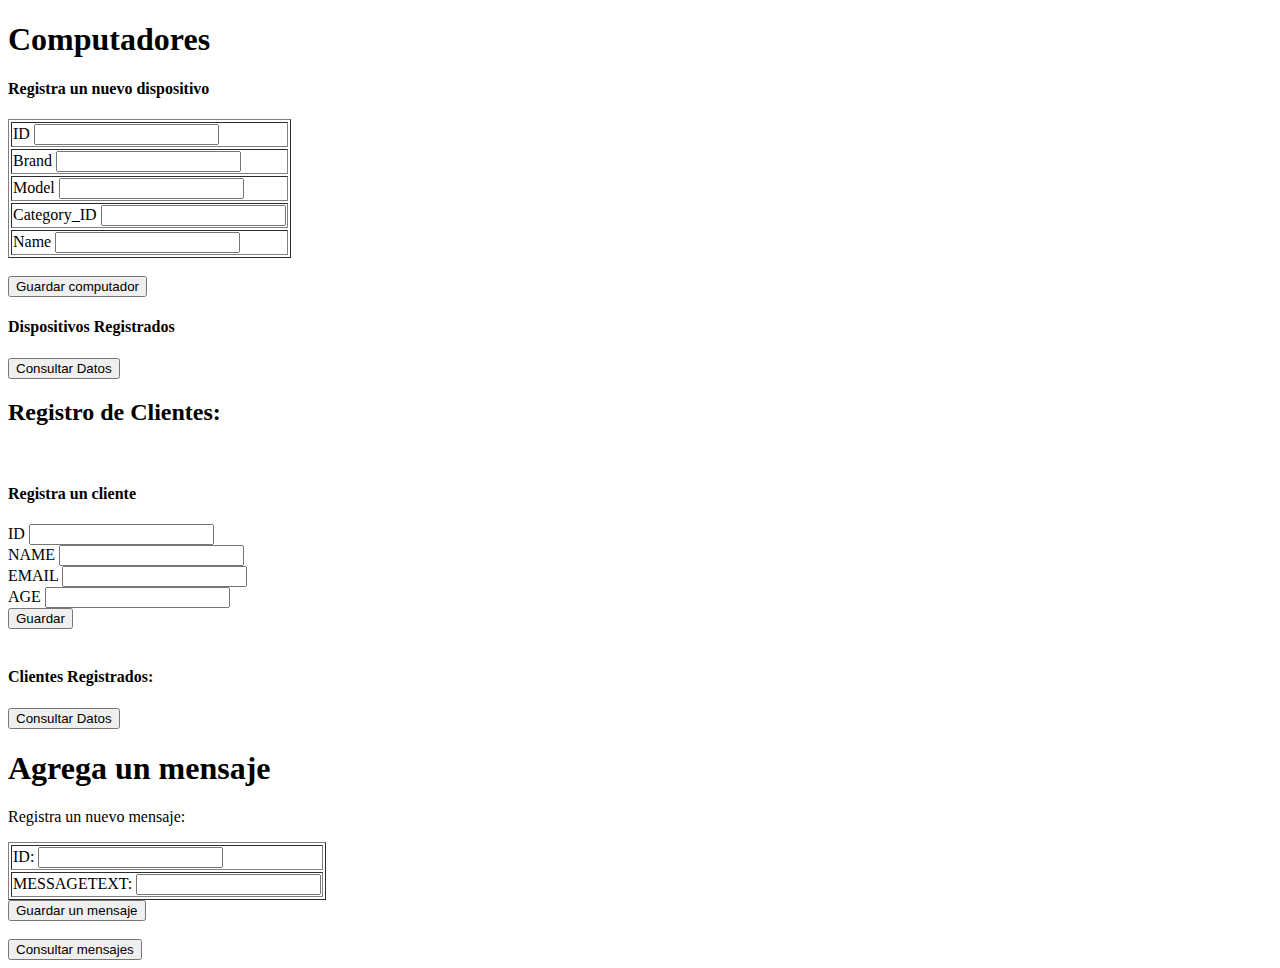
==== index.html @ 463b12c2 "Merge con rama rolandob" ====
<!DOCTYPE html>
<html lang="es">

<head>
  <meta charset="UTF-8">
  <meta http-equiv="X-UA-Compatible" content="IE=edge">
  <meta name="viewport" content="width=device-width, initial-scale=1.0">
  <script type="text/javascript" src="https://code.jquery.com/jquery-3.6.0.min.js"></script>
  <script type="text/javascript" src="JS/message/consultarMessage.js"></script>
  <script type="text/javascript" src="JS/message/guardarMessage.js"></script>
  <script type="text/javascript" src="JS/message/eliminarMessage.js"></script>
  <script type="text/javascript" src="JS/computer/consultarComputador.js"></script>
  <script type="text/javascript" src="JS/computer/guardarComputador.js"></script>
  <script type="text/javascript" src="JS/computer/eliminarComputador.js"></script>
  <script type="text/javascript" src="JS/client/consultar.js"></script>
  <script type="text/javascript" src="JS/client/guardar.js"></script>
  <script type="text/javascript" src="JS/client/eliminar.js"></script>
  <title>Reto 2 Misión TIC USA</title>
</head>

<body>
  <div id="form-computer">
    <h1>Computadores</h1>

        <h4>Registra un nuevo dispositivo</h4>
        <table border="1">

            <tr>
                <td>
                ID <input type="number" id="id_com"/><br/>
                </td>
            </tr>
            <tr>
                <td>
                Brand <input type="text" id="brand_com"/><br/>
                </td>
            </tr>
            <tr>
                <td>
                Model <input type="number" id="model_com"/><br/>
                </td>
            </tr>
            <tr>
                <td>
                Category_ID <input type="number" id="category_id"/><br/>
                </td>
            </tr>
            <tr>
                <td>
                Name <input type="text" id="name_com"/><br/>
                </td>
            </tr>
        </table>  
        <br>
        <button onclick="guardar()">Guardar computador</button>

        <h4>Dispositivos Registrados</h4> 
        <button onclick="consultar()">Consultar Datos</button>

        <div id="tabla"> </div>
  </div>

  <div id="form-client">
    <h2>Registro de Clientes:</h2>
    <br>
    <h4>Registra un cliente</h4>
    ID <input type="number" id="id-client"> <br/>
    NAME <input type="text" id="name-client"> <br/>
    EMAIL <input type="text" id="email-client"> <br/>
    AGE <input type="number" id="age-client"> <br/>
    <button onclick="guardarCliente()">Guardar</button>
    <br>
    <br>

    <h4>Clientes Registrados:</h4>
    <button onclick="consultarClientes()">Consultar Datos</button>
    <div id="tabla"></div>

  </div>

  <div id="form-message">
    <h1>Agrega un mensaje</h1>
    <p>
        Registra un nuevo mensaje:
    </p>
    <table border="1">
        <tr>
            <td>
                <label>ID: </label>
                <input id="id" type="text"/>
            </td>
        </tr>
        <tr>
            <td>
                <label>MESSAGETEXT: </label>
                <input id="messagetext" type="text"/>
            </td>
        </tr>
    </table>  
    <button onclick="guardarMensaje()">Guardar un mensaje</button>
    <br>
    <br>
    <button onclick = "consultarMessage()">Consultar mensajes</button>
    <div id="tablaMessage">
    </div>
  </div>

</body>

</html>
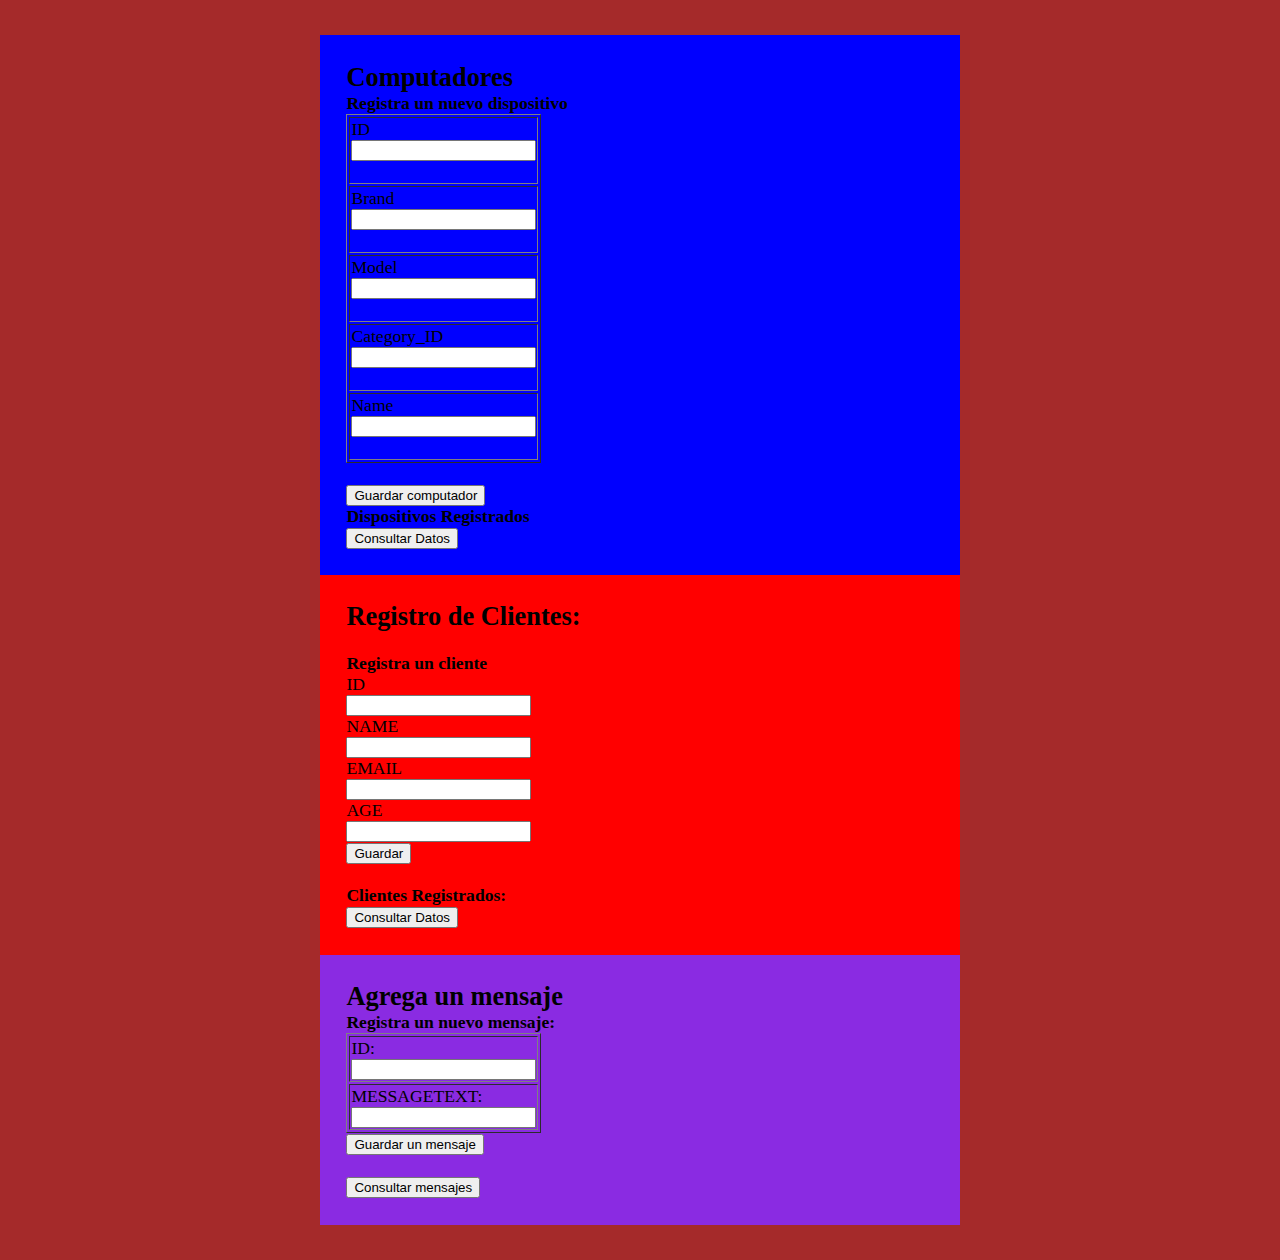
==== commit ce98538a: "Alineados elementos de la UI" ====
--- a/index.html
+++ b/index.html
@@ -15,96 +15,96 @@
   <script type="text/javascript" src="JS/client/consultar.js"></script>
   <script type="text/javascript" src="JS/client/guardar.js"></script>
   <script type="text/javascript" src="JS/client/eliminar.js"></script>
+  <link rel="stylesheet" href="CSS/style.css">
   <title>Reto 2 Misión TIC USA</title>
 </head>
 
 <body>
-  <div id="form-computer">
-    <h1>Computadores</h1>
-
+  <div class="container">
+    <div id="form-computer" class="container__div">
+      <h2>Computadores</h2>
         <h4>Registra un nuevo dispositivo</h4>
         <table border="1">
-
-            <tr>
-                <td>
-                ID <input type="number" id="id_com"/><br/>
-                </td>
-            </tr>
-            <tr>
-                <td>
-                Brand <input type="text" id="brand_com"/><br/>
-                </td>
-            </tr>
-            <tr>
-                <td>
-                Model <input type="number" id="model_com"/><br/>
-                </td>
-            </tr>
-            <tr>
-                <td>
-                Category_ID <input type="number" id="category_id"/><br/>
-                </td>
-            </tr>
-            <tr>
-                <td>
-                Name <input type="text" id="name_com"/><br/>
-                </td>
-            </tr>
+          <tr>
+            <td>
+              ID <input type="number" id="id_com"/><br/>
+            </td>
+          </tr>
+          <tr>
+            <td>
+              Brand <input type="text" id="brand_com"/><br/>
+            </td>
+          </tr>
+          <tr>
+            <td>
+              Model <input type="number" id="model_com"/><br/>
+            </td>
+          </tr>
+          <tr>
+            <td>
+              Category_ID <input type="number" id="category_id"/><br/>
+            </td>
+          </tr>
+          <tr>
+            <td>
+              Name <input type="text" id="name_com"/><br/>
+            </td>
+          </tr>
         </table>  
         <br>
         <button onclick="guardar()">Guardar computador</button>
-
-        <h4>Dispositivos Registrados</h4> 
-        <button onclick="consultar()">Consultar Datos</button>
-
-        <div id="tabla"> </div>
-  </div>
-
-  <div id="form-client">
-    <h2>Registro de Clientes:</h2>
-    <br>
-    <h4>Registra un cliente</h4>
-    ID <input type="number" id="id-client"> <br/>
-    NAME <input type="text" id="name-client"> <br/>
-    EMAIL <input type="text" id="email-client"> <br/>
-    AGE <input type="number" id="age-client"> <br/>
-    <button onclick="guardarCliente()">Guardar</button>
-    <br>
-    <br>
-
-    <h4>Clientes Registrados:</h4>
-    <button onclick="consultarClientes()">Consultar Datos</button>
-    <div id="tabla"></div>
-
-  </div>
-
-  <div id="form-message">
-    <h1>Agrega un mensaje</h1>
-    <p>
-        Registra un nuevo mensaje:
-    </p>
-    <table border="1">
-        <tr>
-            <td>
-                <label>ID: </label>
-                <input id="id" type="text"/>
-            </td>
-        </tr>
-        <tr>
-            <td>
-                <label>MESSAGETEXT: </label>
-                <input id="messagetext" type="text"/>
-            </td>
-        </tr>
-    </table>  
-    <button onclick="guardarMensaje()">Guardar un mensaje</button>
-    <br>
-    <br>
-    <button onclick = "consultarMessage()">Consultar mensajes</button>
-    <div id="tablaMessage">
+      <h4>Dispositivos Registrados</h4> 
+      <button onclick="consultarComputer()">Consultar Datos</button>
+      <div id="tabla-computer"></div>
+    </div>
+  
+    <div id="form-client" class="container__div">
+      <h2>Registro de Clientes:</h2>
+      <br>
+      <h4>Registra un cliente</h4>
+      <label for="id-client">ID</label>
+      <input type="number" id="id-client">
+      <label for="name-client">NAME</label>
+      <input type="text" id="name-client">
+      <label for="email-client">EMAIL</label>
+      <input type="text" id="email-client">
+      <label for="age-client">AGE</label>
+      <input type="number" id="age-client">
+      <button onclick="guardarCliente()">Guardar</button>
+      <br>
+      <br>
+  
+      <h4>Clientes Registrados:</h4>
+      <button onclick="consultarClient()">Consultar Datos</button>
+      <div id="tabla-client"></div>
+    </div>
+  
+    <div id="form-message" class="container__div">
+      <h2>Agrega un mensaje</h2>
+      <h4>
+          Registra un nuevo mensaje:
+      </h4>
+      <table border="1">
+          <tr>
+              <td>
+                  <label>ID: </label>
+                  <input id="id" type="text"/>
+              </td>
+          </tr>
+          <tr>
+              <td>
+                  <label>MESSAGETEXT: </label>
+                  <input id="messagetext" type="text"/>
+              </td>
+          </tr>
+      </table>  
+      <button onclick="guardarMensaje()">Guardar un mensaje</button>
+      <br>
+      <br>
+      <button onclick = "consultarMessage()">Consultar mensajes</button>
+      <div id="tabla-message"></div>
     </div>
   </div>
-
 </body>
 
 </html>--- a/CSS/style.css
+++ b/CSS/style.css
@@ -0,0 +1,59 @@
+:root {
+  box-sizing: border-box;
+  font-size: calc(1vw + 0.3em);
+}
+
+*,
+::before,
+::after {
+  box-sizing: border-box;
+}
+
+body {
+  margin: 0;
+  background-color: #dbf6d9;
+}
+
+label {
+  display: block;
+}
+
+input {
+  display: block;
+}
+
+h2 {
+  margin: 0;
+}
+
+h4 {
+  margin: 0;
+}
+
+.container {
+  background-color: brown;
+  padding: 2em;
+  display: flex;
+  justify-content: center;
+  flex-direction: column;
+}
+
+.container__div {
+  align-self: center;
+  width: 50vw;
+  height: auto;
+  justify-content: center;
+  padding: 1.5em;
+}
+
+#form-computer {
+  background-color: blue;
+}
+
+#form-client {
+  background-color: red;
+}
+
+#form-message {
+  background-color: blueviolet;
+}
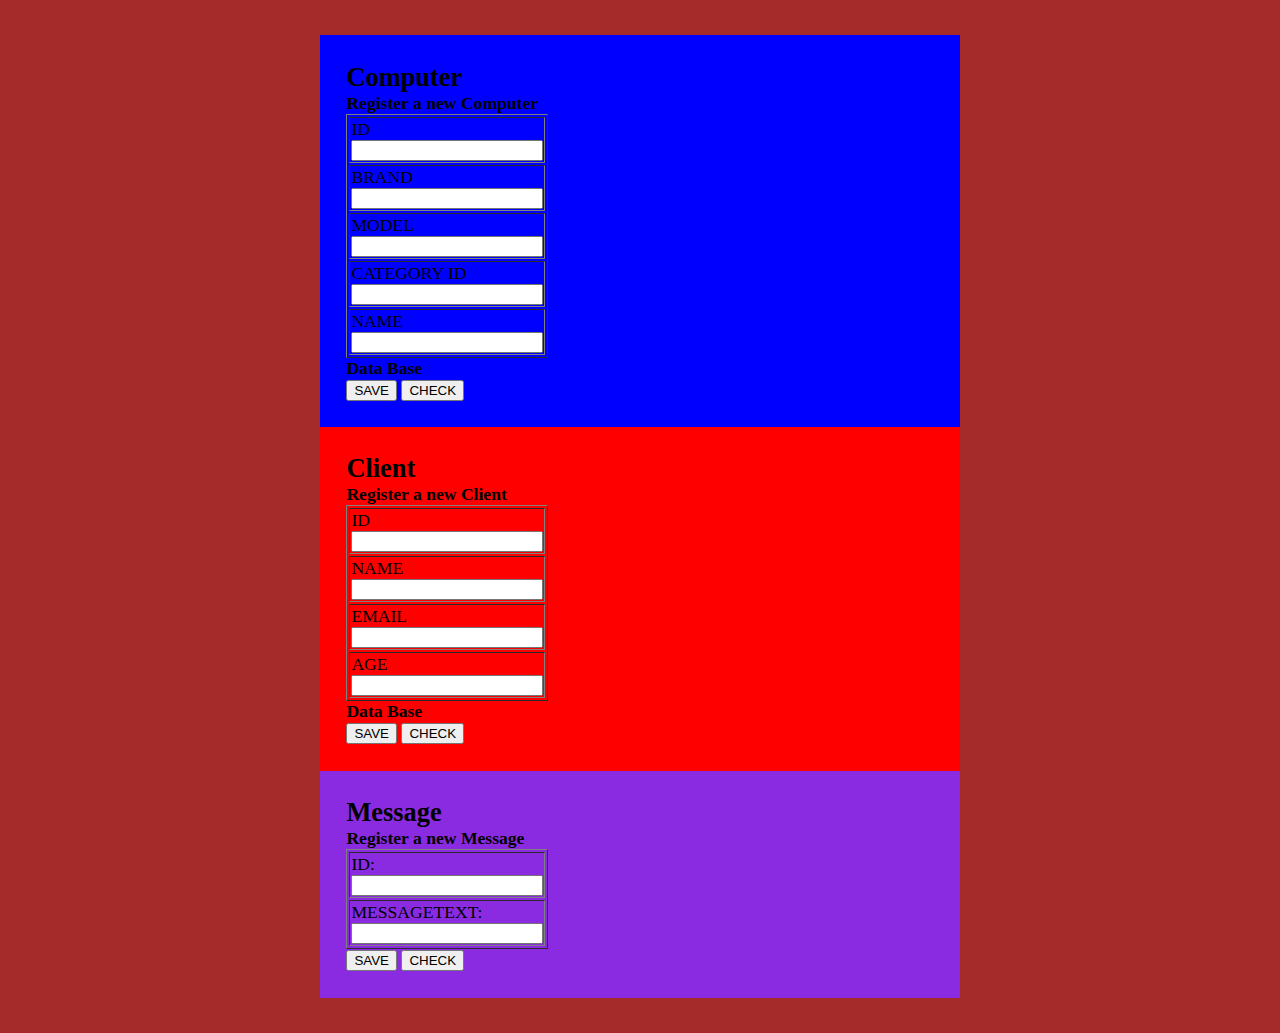
==== commit d04f8168: "Arregladas tablas y orden de los botones" ====
--- a/index.html
+++ b/index.html
@@ -1,5 +1,5 @@
 <!DOCTYPE html>
-<html lang="es">
+<html lang="en">
 
 <head>
   <meta charset="UTF-8">
@@ -22,86 +22,100 @@
 <body>
   <div class="container">
     <div id="form-computer" class="container__div">
-      <h2>Computadores</h2>
-        <h4>Registra un nuevo dispositivo</h4>
-        <table border="1">
-          <tr>
-            <td>
-              ID <input type="number" id="id_com"/><br/>
-            </td>
-          </tr>
-          <tr>
-            <td>
-              Brand <input type="text" id="brand_com"/><br/>
-            </td>
-          </tr>
-          <tr>
-            <td>
-              Model <input type="number" id="model_com"/><br/>
-            </td>
-          </tr>
-          <tr>
-            <td>
-              Category_ID <input type="number" id="category_id"/><br/>
-            </td>
-          </tr>
-          <tr>
-            <td>
-              Name <input type="text" id="name_com"/><br/>
-            </td>
-          </tr>
-        </table>  
-        <br>
-        <button onclick="guardar()">Guardar computador</button>
-      <h4>Dispositivos Registrados</h4> 
-      <button onclick="consultarComputer()">Consultar Datos</button>
+      <h2>Computer</h2>
+      <h4>Register a new Computer</h4>
+      <table border="1">
+        <tr>
+          <td>
+            <label for="id_com">ID</label>
+            <input type="number" id="id_com"/>
+          </td>
+        </tr>
+        <tr>
+          <td>
+            <label for="brand_com">BRAND</label>
+            <input type="text" id="brand_com"/>
+          </td>
+        </tr>
+        <tr>
+          <td>
+            <label for="model_com">MODEL</label>
+            <input type="number" id="model_com"/>
+          </td>
+        </tr>
+        <tr>
+          <td>
+            <label for="category_id">CATEGORY ID</label>
+            <input type="number" id="category_id"/>
+          </td>
+        </tr>
+        <tr>
+          <td>
+            <label for="name_com">NAME</label>
+            <input type="text" id="name_com"/>
+          </td>
+        </tr>
+      </table>
+      <h4>Data Base</h4> 
+      <button onclick="guardar()">SAVE</button>
+      <button onclick="consultarComputer()">CHECK</button>
       <div id="tabla-computer"></div>
     </div>
   
     <div id="form-client" class="container__div">
-      <h2>Registro de Clientes:</h2>
-      <br>
-      <h4>Registra un cliente</h4>
-      <label for="id-client">ID</label>
-      <input type="number" id="id-client">
-      <label for="name-client">NAME</label>
-      <input type="text" id="name-client">
-      <label for="email-client">EMAIL</label>
-      <input type="text" id="email-client">
-      <label for="age-client">AGE</label>
-      <input type="number" id="age-client">
-      <button onclick="guardarCliente()">Guardar</button>
-      <br>
-      <br>
-  
-      <h4>Clientes Registrados:</h4>
-      <button onclick="consultarClient()">Consultar Datos</button>
+      <h2>Client</h2>
+      <h4>Register a new Client</h4>
+      <table border="1">
+        <tr>
+          <td>
+            <label for="id-client">ID</label>
+            <input type="number" id="id-client">
+          </td>
+        </tr>
+        <tr>
+          <td>
+            <label for="name-client">NAME</label>
+            <input type="text" id="name-client">
+          </td>
+        </tr>
+        <tr>
+          <td>
+            <label for="email-client">EMAIL</label>
+            <input type="text" id="email-client">
+          </td>
+        </tr>
+        <tr>
+          <td>
+            <label for="age-client">AGE</label>
+            <input type="number" id="age-client">
+          </td>
+        </tr>
+      </table>
+      <h4>Data Base</h4>
+      <button onclick="guardarCliente()">SAVE</button>
+      <button onclick="consultarClient()">CHECK</button>
       <div id="tabla-client"></div>
     </div>
   
     <div id="form-message" class="container__div">
-      <h2>Agrega un mensaje</h2>
-      <h4>
-          Registra un nuevo mensaje:
-      </h4>
+      <h2>Message</h2>
+      <h4>Register a new Message</h4>
       <table border="1">
-          <tr>
-              <td>
-                  <label>ID: </label>
-                  <input id="id" type="text"/>
-              </td>
-          </tr>
-          <tr>
-              <td>
-                  <label>MESSAGETEXT: </label>
-                  <input id="messagetext" type="text"/>
-              </td>
-          </tr>
+        <tr>
+          <td>
+            <label>ID: </label>
+            <input id="id" type="text"/>
+          </td>
+        </tr>
+        <tr>
+          <td>
+            <label>MESSAGETEXT: </label>
+            <input id="messagetext" type="text"/>
+          </td>
+        </tr>
       </table>  
-      <button onclick="guardarMensaje()">Guardar un mensaje</button>
-      <br>
-      <br>
-      <button onclick = "consultarMessage()">Consultar mensajes</button>
+      <button onclick="guardarMensaje()">SAVE</button>
+      <button onclick = "consultarMessage()">CHECK</button>
       <div id="tabla-message"></div>
     </div>
   </div>
--- a/CSS/style.css
+++ b/CSS/style.css
@@ -20,6 +20,7 @@
 
 input {
   display: block;
+  width: 15vw;
 }
 
 h2 {
@@ -28,6 +29,10 @@
 
 h4 {
   margin: 0;
+}
+
+table {
+  width: 15vw;
 }
 
 .container {
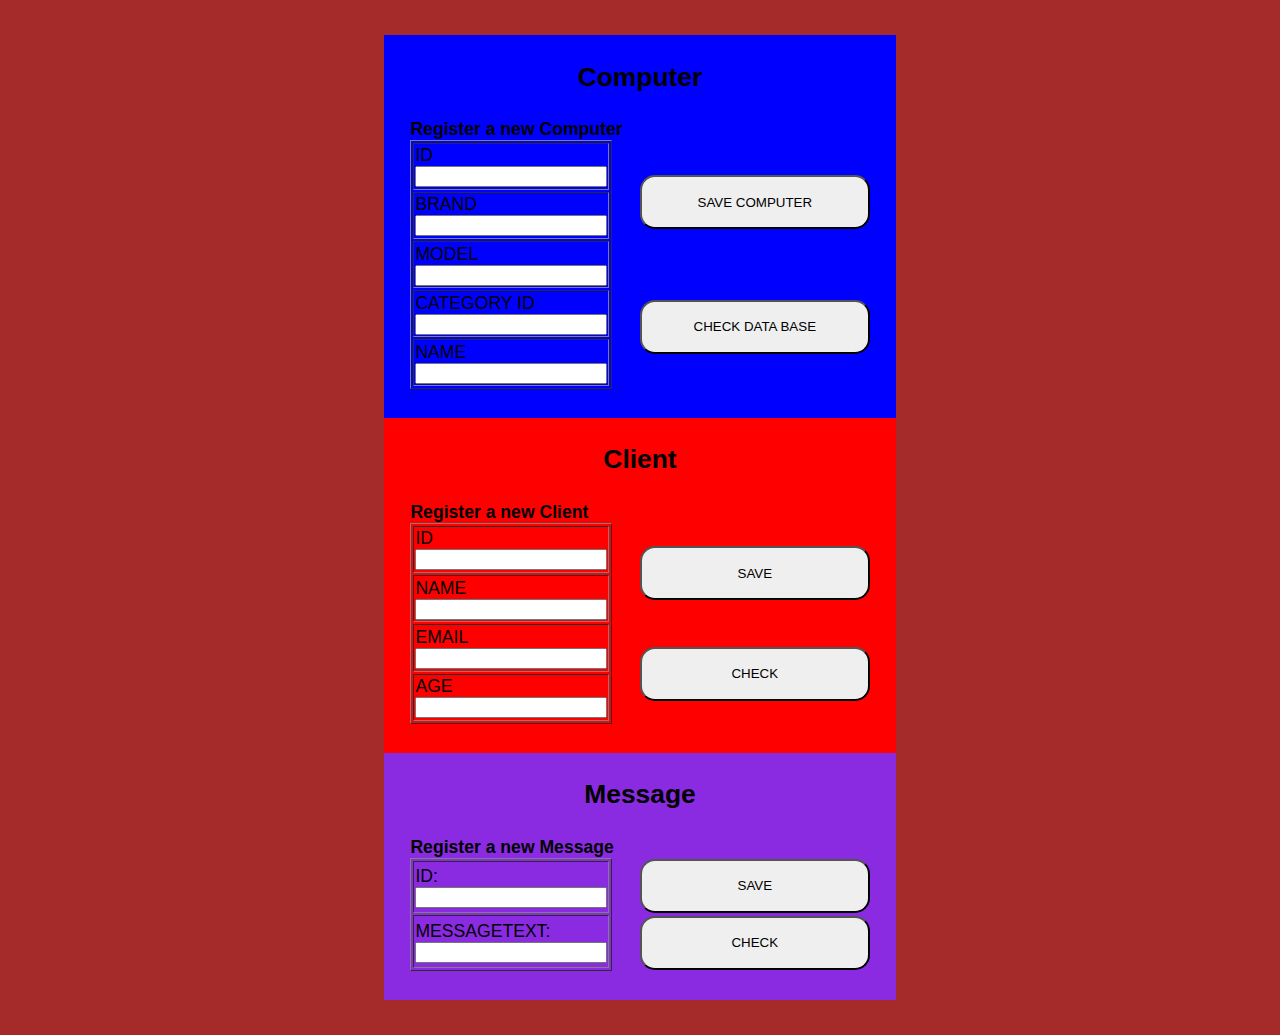
==== commit cdbfef80: "Elementos de los contenedores organizados en sus espacios" ====
--- a/index.html
+++ b/index.html
@@ -22,9 +22,9 @@
 <body>
   <div class="container">
     <div id="form-computer" class="container__div">
-      <h2>Computer</h2>
-      <h4>Register a new Computer</h4>
-      <table border="1">
+      <h2 class="container__div--title">Computer</h2>
+      <h4 class="container__div--subtitle">Register a new Computer</h4>
+      <table border="1" class="container__div--table">
         <tr>
           <td>
             <label for="id_com">ID</label>
@@ -56,16 +56,15 @@
           </td>
         </tr>
       </table>
-      <h4>Data Base</h4> 
-      <button onclick="guardar()">SAVE</button>
-      <button onclick="consultarComputer()">CHECK</button>
-      <div id="tabla-computer"></div>
+      <button onclick="guardar()" class="button__save">SAVE COMPUTER</button>
+      <button onclick="consultarComputer()" class="button__check">CHECK DATA BASE</button>
+      <div id="tabla-computer" class="container__div--database"></div>
     </div>
   
     <div id="form-client" class="container__div">
-      <h2>Client</h2>
-      <h4>Register a new Client</h4>
-      <table border="1">
+      <h2 class="container__div--title">Client</h2>
+      <h4 class="container__div--subtitle">Register a new Client</h4>
+      <table border="1" class="container__div--table">
         <tr>
           <td>
             <label for="id-client">ID</label>
@@ -91,16 +90,15 @@
           </td>
         </tr>
       </table>
-      <h4>Data Base</h4>
-      <button onclick="guardarCliente()">SAVE</button>
-      <button onclick="consultarClient()">CHECK</button>
-      <div id="tabla-client"></div>
+      <button onclick="guardarCliente()" class="button__save">SAVE</button>
+      <button onclick="consultarClient()" class="button__check">CHECK</button>
+      <div id="tabla-client" class="container__div--database"></div>
     </div>
   
     <div id="form-message" class="container__div">
-      <h2>Message</h2>
-      <h4>Register a new Message</h4>
-      <table border="1">
+      <h2 class="container__div--title">Message</h2>
+      <h4 class="container__div--subtitle">Register a new Message</h4>
+      <table border="1" class="container__div--table">
         <tr>
           <td>
             <label>ID: </label>
@@ -114,9 +112,9 @@
           </td>
         </tr>
       </table>  
-      <button onclick="guardarMensaje()">SAVE</button>
-      <button onclick = "consultarMessage()">CHECK</button>
-      <div id="tabla-message"></div>
+      <button onclick="guardarMensaje()" class="button__save">SAVE</button>
+      <button onclick = "consultarMessage()" class="button__check">CHECK</button>
+      <div id="tabla-message" class="container__div--database"></div>
     </div>
   </div>
 </body>
--- a/CSS/style.css
+++ b/CSS/style.css
@@ -12,6 +12,7 @@
 body {
   margin: 0;
   background-color: #dbf6d9;
+  font-family: "Gill Sans", "Gill Sans MT", Calibri, "Trebuchet MS", sans-serif;
 }
 
 label {
@@ -35,6 +36,10 @@
   width: 15vw;
 }
 
+button {
+  display: block;
+}
+
 .container {
   background-color: brown;
   padding: 2em;
@@ -44,21 +49,68 @@
 }
 
 .container__div {
+  width: 40vw;
+  height: auto;
+  padding: 1.5em;
+  display: grid;
+  grid-template-columns: 50% 50%;
+  grid-template-rows: 1fr 0.5fr auto auto auto;
+}
+
+.container__div--title {
+  grid-row: 1 / 2;
+  grid-column: 1 / 3;
+  padding-bottom: 1em;
+  display: flex;
+  justify-content: center;
+}
+
+.container__div--subtitle {
+  grid-row: 2 / 3;
+  grid-column: 1 / 2;
+}
+
+.container__div--table {
+  grid-row: 3 / 5;
+  grid-column: 1 / 2;
+}
+
+.button__save {
+  grid-row: 3 / 4;
+  grid-column: 2 / 3;
+  width: 18vw;
+  height: 6vh;
   align-self: center;
-  width: 50vw;
-  height: auto;
-  justify-content: center;
-  padding: 1.5em;
+  justify-self: center;
+  border-radius: 15px;
+}
+
+.button__check {
+  grid-row: 4 / 5;
+  grid-column: 2 / 3;
+  width: 18vw;
+  height: 6vh;
+  align-self: center;
+  justify-self: center;
+  border-radius: 15px;
+}
+
+.container__div--database {
+  grid-row: 5 / 6;
+  grid-column: 1 / 3;
 }
 
 #form-computer {
+  align-self: center;
   background-color: blue;
 }
 
 #form-client {
+  align-self: center;
   background-color: red;
 }
 
 #form-message {
+  align-self: center;
   background-color: blueviolet;
 }
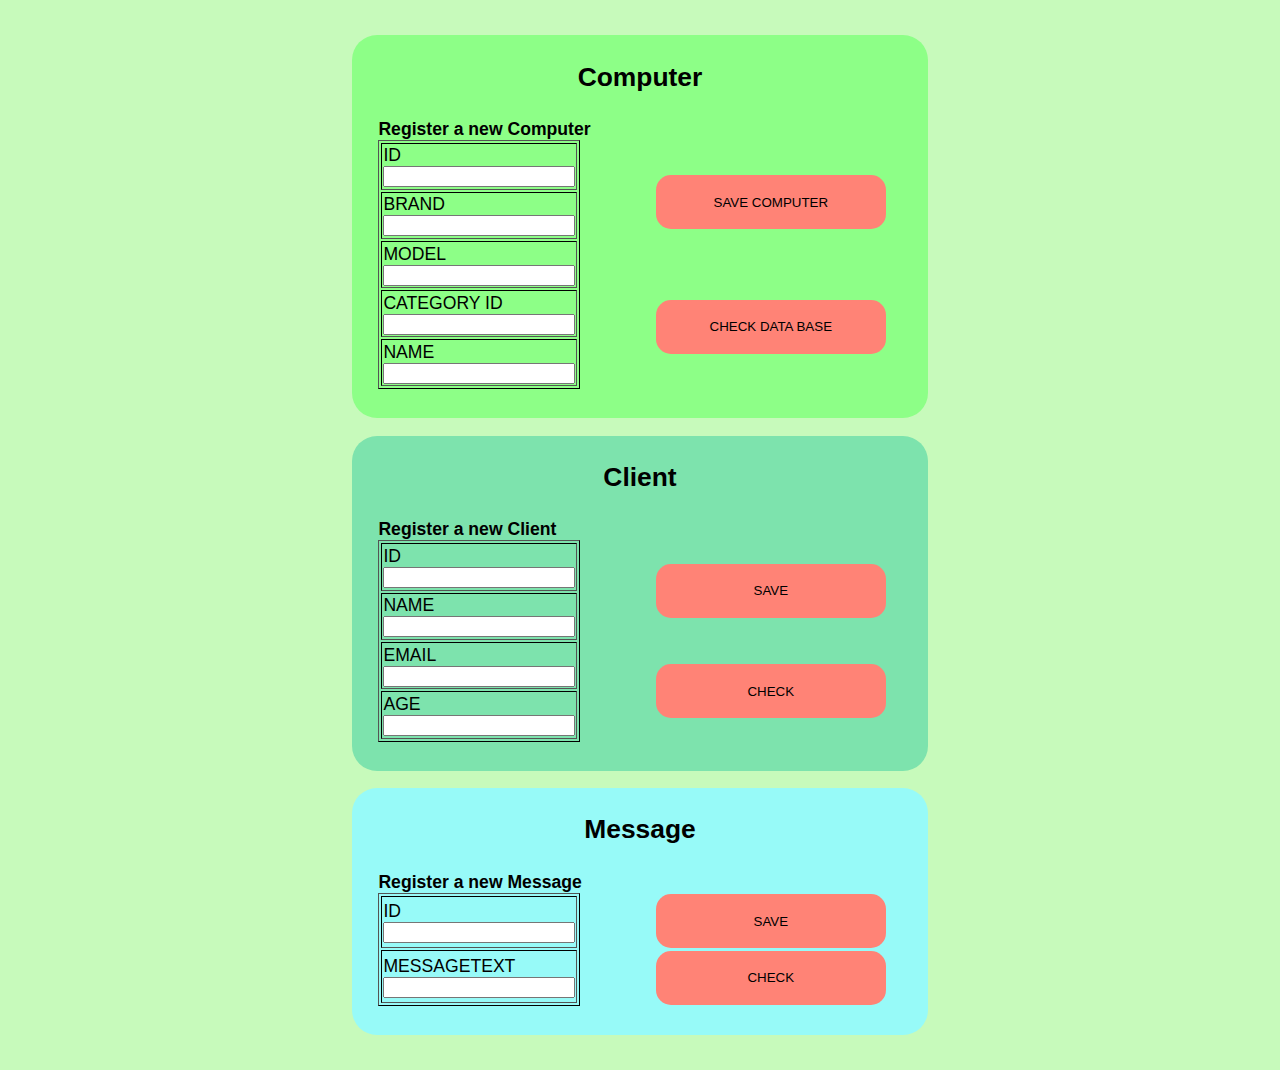
==== commit 24227ec7: "Colores y estilos generales de index.html terminados" ====
--- a/index.html
+++ b/index.html
@@ -15,7 +15,7 @@
   <script type="text/javascript" src="JS/client/consultar.js"></script>
   <script type="text/javascript" src="JS/client/guardar.js"></script>
   <script type="text/javascript" src="JS/client/eliminar.js"></script>
-  <link rel="stylesheet" href="CSS/style.css">
+  <link rel="stylesheet" href="CSS/indexStyle.css">
   <title>Reto 2 Misión TIC USA</title>
 </head>
 
@@ -101,13 +101,13 @@
       <table border="1" class="container__div--table">
         <tr>
           <td>
-            <label>ID: </label>
+            <label>ID</label>
             <input id="id" type="text"/>
           </td>
         </tr>
         <tr>
           <td>
-            <label>MESSAGETEXT: </label>
+            <label>MESSAGETEXT</label>
             <input id="messagetext" type="text"/>
           </td>
         </tr>
--- a/CSS/indexStyle.css
+++ b/CSS/indexStyle.css
@@ -0,0 +1,134 @@
+:root {
+  box-sizing: border-box;
+  font-size: calc(1vw + 0.3em);
+}
+
+*,
+::before,
+::after {
+  box-sizing: border-box;
+}
+
+body {
+  margin: 0;
+  background-color: #dbf6d9;
+  font-family: "Gill Sans", "Gill Sans MT", Calibri, "Trebuchet MS", sans-serif;
+}
+
+label {
+  display: block;
+}
+
+input {
+  display: block;
+  width: 15vw;
+}
+
+h2 {
+  margin: 0;
+}
+
+h4 {
+  margin: 0;
+}
+
+table {
+  width: 15vw;
+  border-color: black;
+}
+
+button {
+  display: block;
+}
+
+.container {
+  background-color: #c7fabb;
+  padding: 2em;
+  display: flex;
+  justify-content: center;
+  flex-direction: column;
+}
+
+.container__div {
+  width: 45vw;
+  height: auto;
+  padding: 1.5em;
+  display: grid;
+  grid-template-columns: 50% 50%;
+  grid-template-rows: 1fr 0.5fr auto auto auto;
+  border-radius: 25px;
+}
+
+.container__div--title {
+  grid-row: 1 / 2;
+  grid-column: 1 / 3;
+  padding-bottom: 1em;
+  display: flex;
+  justify-content: center;
+}
+
+.container__div--subtitle {
+  grid-row: 2 / 3;
+  grid-column: 1 / 2;
+}
+
+.container__div--table {
+  grid-row: 3 / 5;
+  grid-column: 1 / 2;
+}
+
+.button__save {
+  grid-row: 3 / 4;
+  grid-column: 2 / 3;
+  width: 18vw;
+  height: 6vh;
+  align-self: center;
+  justify-self: center;
+  border-radius: 15px;
+  border: none;
+  background-color: #ff8376;
+  cursor: pointer;
+}
+
+.button__save:hover {
+  background-color: #fa3636;
+}
+
+.button__check {
+  grid-row: 4 / 5;
+  grid-column: 2 / 3;
+  width: 18vw;
+  height: 6vh;
+  align-self: center;
+  justify-self: center;
+  border-radius: 15px;
+  border: none;
+  background-color: #ff8376;
+  cursor: pointer;
+}
+
+.button__check:hover {
+  background-color: #fa3636;
+}
+
+.container__div--database {
+  grid-row: 5 / 6;
+  grid-column: 1 / 3;
+}
+
+#form-computer {
+  align-self: center;
+  background-color: #8dff87;
+  margin-bottom: 1em;
+}
+
+#form-client {
+  align-self: center;
+  background-color: #7de3ad;
+  margin-bottom: 1em;
+}
+
+#form-message {
+  align-self: center;
+  background-color: #97faf8;
+}
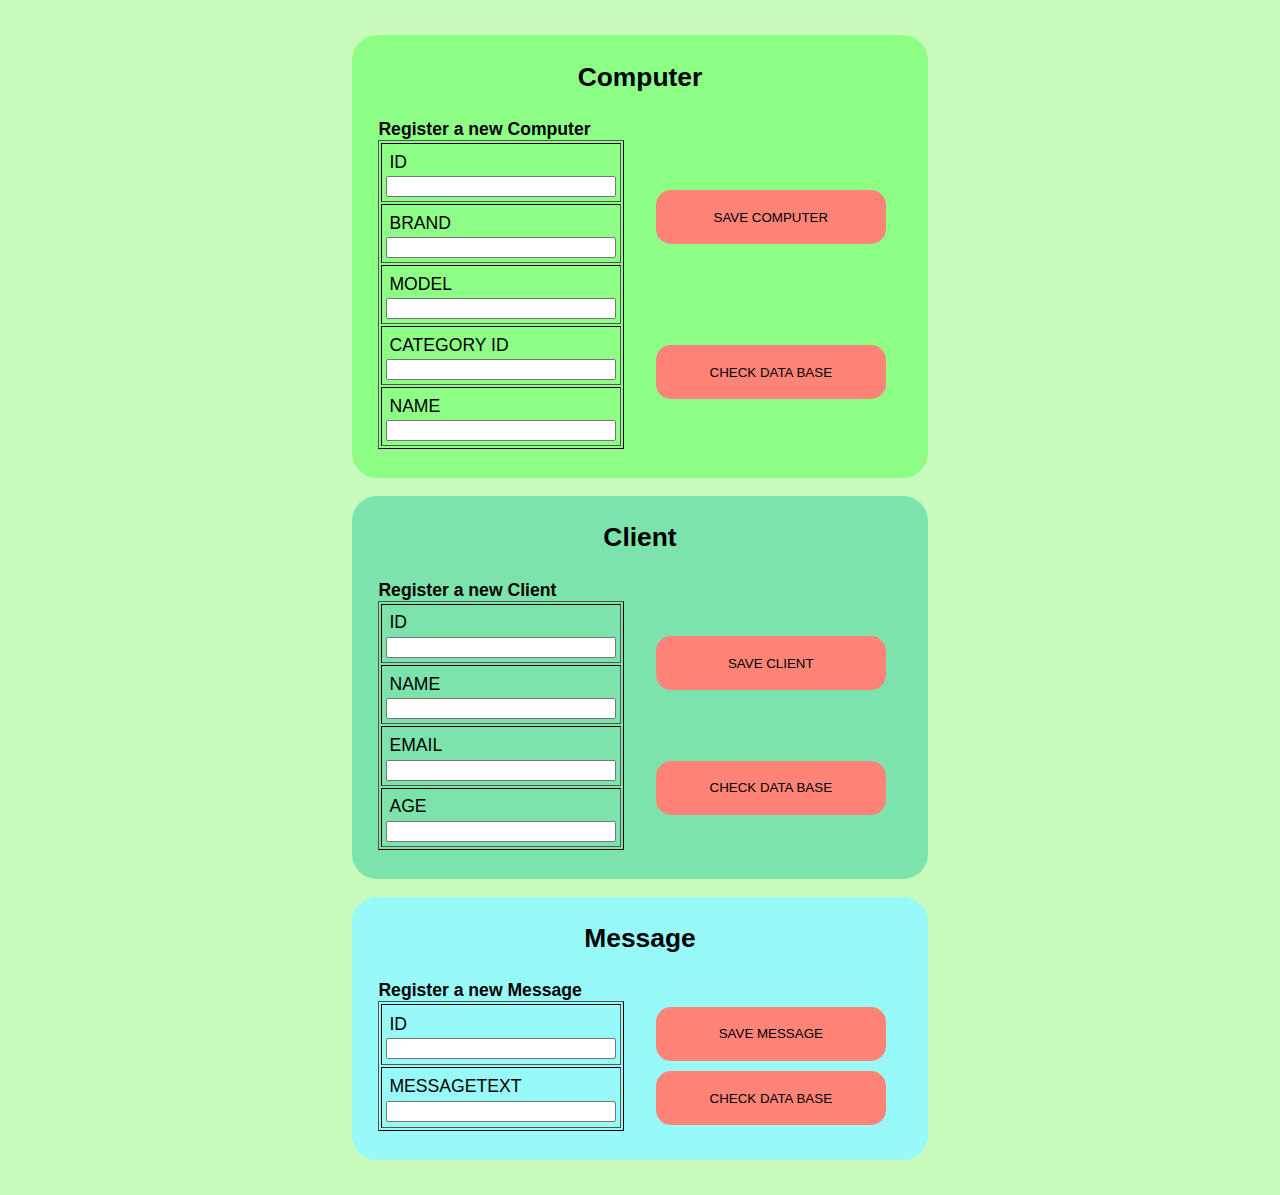
==== commit 364607a1: "Arreglados botones y textos en todas las tablas" ====
--- a/index.html
+++ b/index.html
@@ -16,7 +16,7 @@
   <script type="text/javascript" src="JS/client/guardar.js"></script>
   <script type="text/javascript" src="JS/client/eliminar.js"></script>
   <link rel="stylesheet" href="CSS/indexStyle.css">
-  <title>Reto 2 Misión TIC USA</title>
+  <title>Reto 2 Misión TIC 2022</title>
 </head>
 
 <body>
@@ -90,8 +90,8 @@
           </td>
         </tr>
       </table>
-      <button onclick="guardarCliente()" class="button__save">SAVE</button>
-      <button onclick="consultarClient()" class="button__check">CHECK</button>
+      <button onclick="guardarCliente()" class="button__save">SAVE CLIENT</button>
+      <button onclick="consultarClient()" class="button__check">CHECK DATA BASE</button>
       <div id="tabla-client" class="container__div--database"></div>
     </div>
   
@@ -112,8 +112,8 @@
           </td>
         </tr>
       </table>  
-      <button onclick="guardarMensaje()" class="button__save">SAVE</button>
-      <button onclick = "consultarMessage()" class="button__check">CHECK</button>
+      <button onclick="guardarMensaje()" class="button__save">SAVE MESSAGE</button>
+      <button onclick = "consultarMessage()" class="button__check">CHECK DATA BASE</button>
       <div id="tabla-message" class="container__div--database"></div>
     </div>
   </div>
--- a/CSS/indexStyle.css
+++ b/CSS/indexStyle.css
@@ -17,11 +17,12 @@
 
 label {
   display: block;
+  padding: 0.2em;
 }
 
 input {
   display: block;
-  width: 15vw;
+  width: 18vw;
 }
 
 h2 {
@@ -33,12 +34,25 @@
 }
 
 table {
-  width: 15vw;
   border-color: black;
 }
 
 button {
   display: block;
+}
+
+a {
+  text-decoration: none;
+  color: #ff8376;
+  padding: 0.1em 1.2em;
+}
+
+a:hover {
+  color: #fa3636;
+}
+
+td {
+  padding: 0.2em;
 }
 
 .container {
@@ -75,6 +89,7 @@
 .container__div--table {
   grid-row: 3 / 5;
   grid-column: 1 / 2;
+  width: 18vw;
 }
 
 .button__save {
@@ -111,6 +126,18 @@
   background-color: #fa3636;
 }
 
+.button__delete {
+  background-color: #ff8376;
+  cursor: pointer;
+  border: none;
+  width: 100%;
+  border-radius: 5px;
+}
+
+.button__delete:hover {
+  background-color: #fa3636;
+}
+
 .container__div--database {
   grid-row: 5 / 6;
   grid-column: 1 / 3;
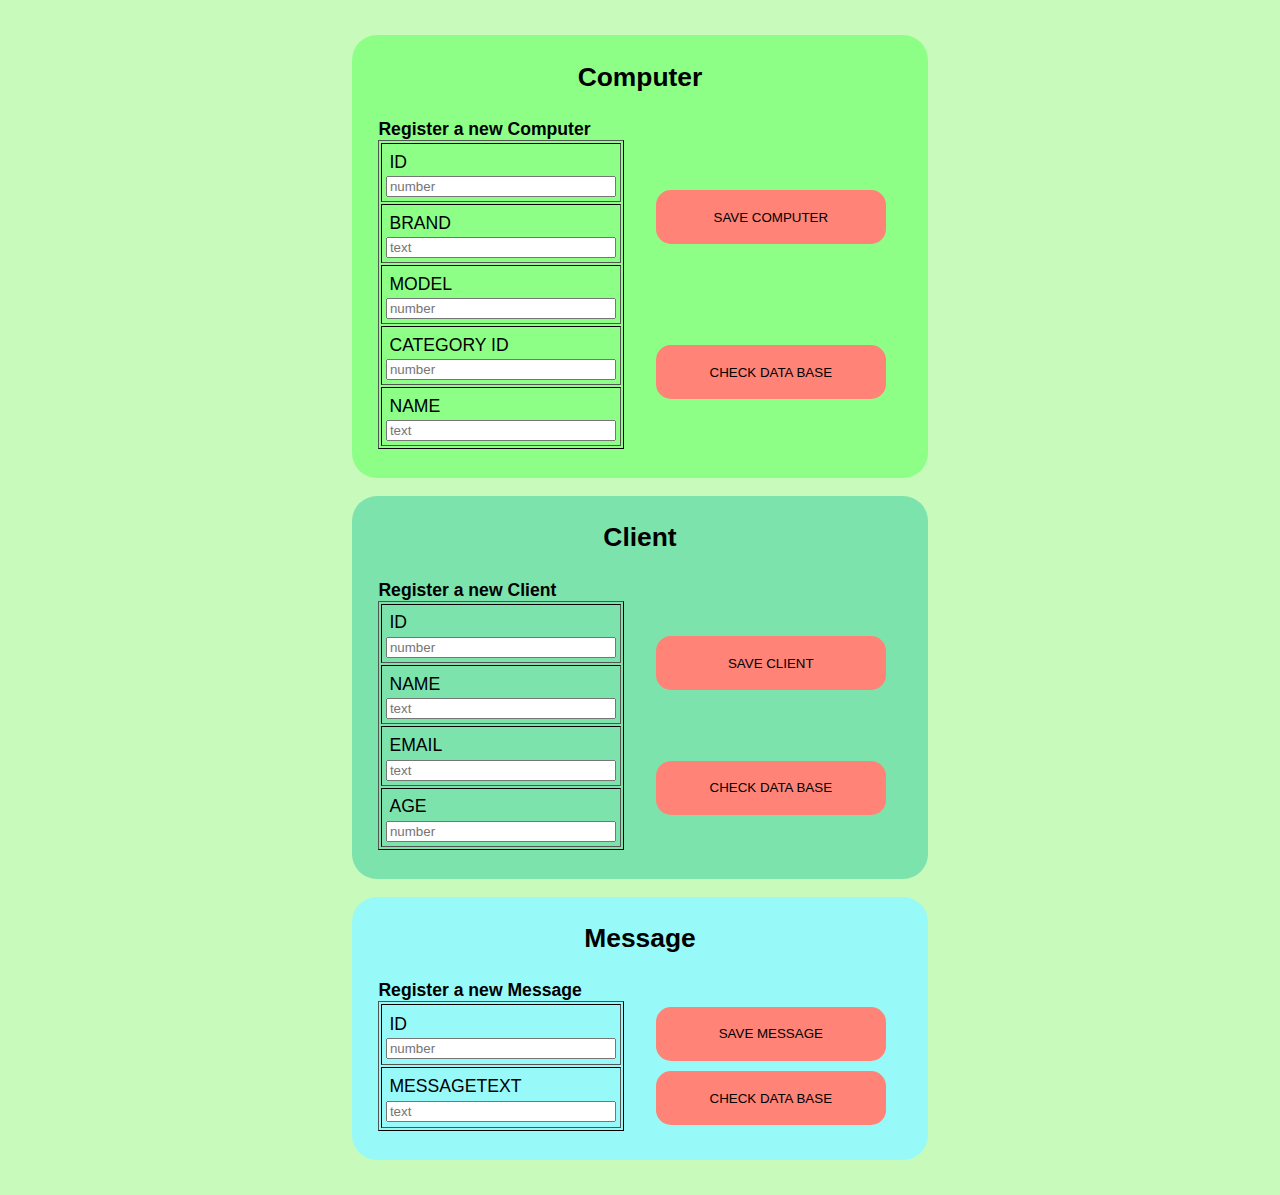
==== commit e3cdf0f8: "Agregados placeholders en los campos" ====
--- a/index.html
+++ b/index.html
@@ -28,31 +28,31 @@
         <tr>
           <td>
             <label for="id_com">ID</label>
-            <input type="number" id="id_com"/>
+            <input type="number" id="id_com" placeholder="number"/>
           </td>
         </tr>
         <tr>
           <td>
             <label for="brand_com">BRAND</label>
-            <input type="text" id="brand_com"/>
+            <input type="text" id="brand_com" placeholder="text"/>
           </td>
         </tr>
         <tr>
           <td>
             <label for="model_com">MODEL</label>
-            <input type="number" id="model_com"/>
+            <input type="number" id="model_com" placeholder="number"/>
           </td>
         </tr>
         <tr>
           <td>
             <label for="category_id">CATEGORY ID</label>
-            <input type="number" id="category_id"/>
+            <input type="number" id="category_id" placeholder="number"/>
           </td>
         </tr>
         <tr>
           <td>
             <label for="name_com">NAME</label>
-            <input type="text" id="name_com"/>
+            <input type="text" id="name_com" placeholder="text"/>
           </td>
         </tr>
       </table>
@@ -68,25 +68,25 @@
         <tr>
           <td>
             <label for="id-client">ID</label>
-            <input type="number" id="id-client">
+            <input type="number" id="id-client" placeholder="number"/>
           </td>
         </tr>
         <tr>
           <td>
             <label for="name-client">NAME</label>
-            <input type="text" id="name-client">
+            <input type="text" id="name-client" placeholder="text"/>
           </td>
         </tr>
         <tr>
           <td>
             <label for="email-client">EMAIL</label>
-            <input type="text" id="email-client">
+            <input type="text" id="email-client" placeholder="text"/>
           </td>
         </tr>
         <tr>
           <td>
             <label for="age-client">AGE</label>
-            <input type="number" id="age-client">
+            <input type="number" id="age-client" placeholder="number"/>
           </td>
         </tr>
       </table>
@@ -102,13 +102,13 @@
         <tr>
           <td>
             <label>ID</label>
-            <input id="id" type="text"/>
+            <input id="id" type="text" placeholder="number"/>
           </td>
         </tr>
         <tr>
           <td>
             <label>MESSAGETEXT</label>
-            <input id="messagetext" type="text"/>
+            <input id="messagetext" type="text" placeholder="text"/>
           </td>
         </tr>
       </table>  
